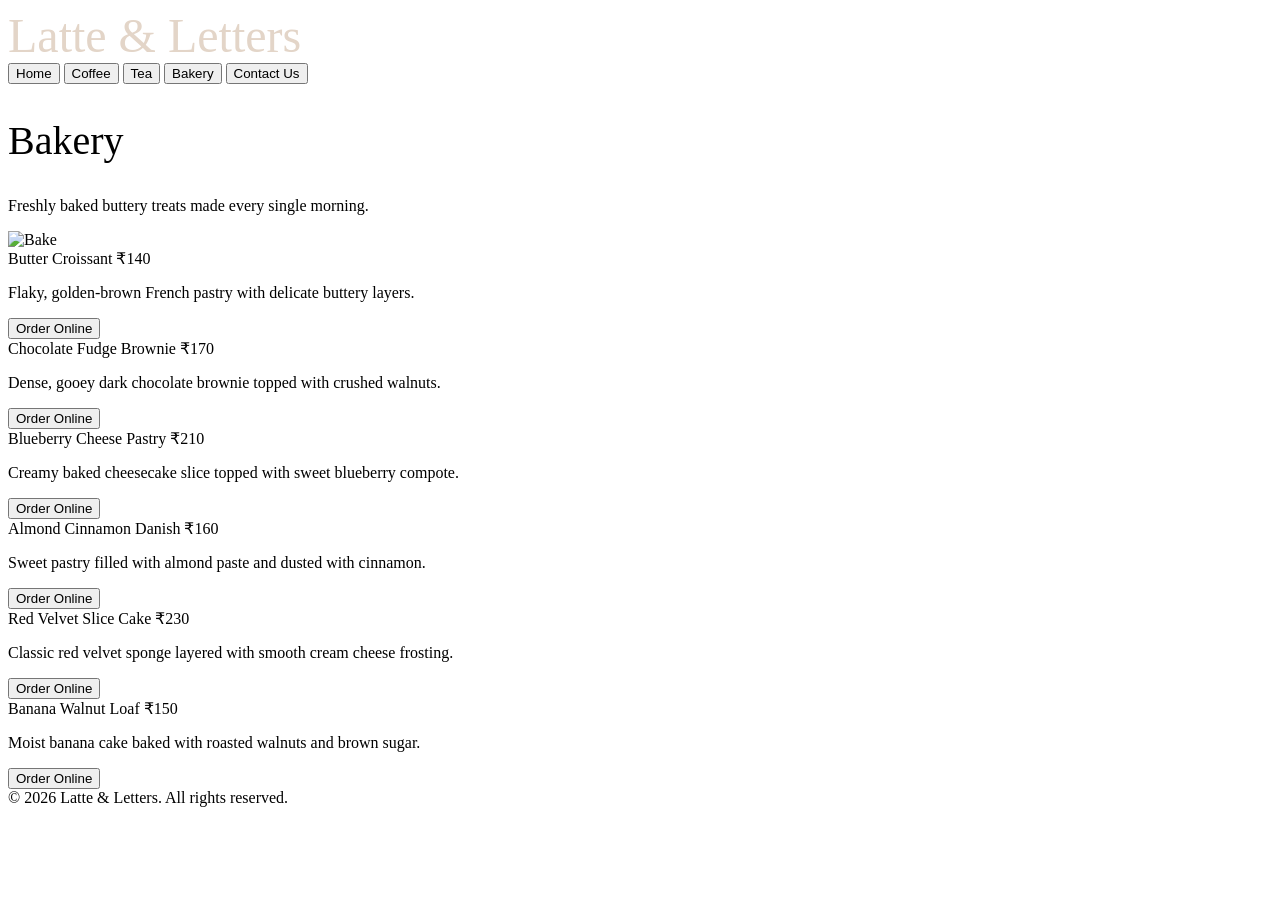
==== bakery.html @ b7c48a0c "Create bakery.html" ====
<!DOCTYPE html>
<html lang="en">
<head>
    <meta charset="UTF-8">
    <meta name="viewport" content="width=device-width, initial-scale=1.0">
    <title>Bakery</title>
    <link rel="stylesheet" href="style.css">
</head>
<body>
    <header>
        <div class="header-container">
            <a class="logo" onclick="showPage('home')"  style="font-family: 'Edwardian Script ITC', cursive; font-size: 3rem; font-weight: 400; color: #e3d5c8;">Latte & Letters</a>
            <nav>
    <button onclick="window.location.href='index.html'" id="nav-home" class="active">Home</button>
    <button onclick="window.location.href='coffee.html'" id="nav-home" class="active">Coffee</button>
    <button onclick="window.location.href='tea.html'" id="nav-home" class="active">Tea</button>
    <button onclick="window.location.href='bakery.html'" id="nav-home" class="active">Bakery</button>
    <button onclick="window.location.href='contact.html'" id="nav-home" class="active">Contact Us</button>
    </nav>
        </div>
    </header>
        <main>
            <h2 style="font-family: 'Lucida Calligraphy', cursive; font-size: 2.5rem; font-weight: 400;">Bakery</h2>
            <p class="section-desc">Freshly baked buttery treats made every single morning.</p>
<div class="home-image">
                    <img src="https://images.unsplash.com/photo-1632988245171-82f53d69d319?w=600&auto=format&fit=crop&q=60&ixlib=rb-4.1.0&ixid=NHwxMjA3fDA%3D" alt="Bake">
                </div> 
            <div class="menu-grid">
                <div class="menu-card">
                    <div>
                        <div class="menu-header">
                            <span class="menu-title">Butter Croissant</span>
                            <span class="menu-price">₹140</span>
                        </div>
                        <p class="menu-desc">Flaky, golden-brown French pastry with delicate buttery layers.</p>
                    </div>
                    <button class="btn btn-secondary" onclick="orderItem('Butter Croissant')">Order Online</button>
                </div>
                <div class="menu-card">
                    <div>
                        <div class="menu-header">
                            <span class="menu-title">Chocolate Fudge Brownie</span>
                            <span class="menu-price">₹170</span>
                        </div>
                        <p class="menu-desc">Dense, gooey dark chocolate brownie topped with crushed walnuts.</p>
                    </div>
                    <button class="btn btn-secondary" onclick="orderItem('Chocolate Fudge Brownie')">Order Online</button>
                </div>
                <div class="menu-card">
                    <div>
                        <div class="menu-header">
                            <span class="menu-title">Blueberry Cheese Pastry</span>
                            <span class="menu-price">₹210</span>
                        </div>
                        <p class="menu-desc">Creamy baked cheesecake slice topped with sweet blueberry compote.</p>
                    </div>
                    <button class="btn btn-secondary" onclick="orderItem('Blueberry Cheese Pastry')">Order Online</button>
                </div>
                <div class="menu-card">
                    <div>
                        <div class="menu-header">
                            <span class="menu-title">Almond Cinnamon Danish</span>
                            <span class="menu-price">₹160</span>
                        </div>
                        <p class="menu-desc">Sweet pastry filled with almond paste and dusted with cinnamon.</p>
                    </div>
                    <button class="btn btn-secondary" onclick="orderItem('Almond Cinnamon Danish')">Order Online</button>
                </div>
                <div class="menu-card">
                    <div>
                        <div class="menu-header">
                            <span class="menu-title">Red Velvet Slice Cake</span>
                            <span class="menu-price">₹230</span>
                        </div>
                        <p class="menu-desc">Classic red velvet sponge layered with smooth cream cheese frosting.</p>
                    </div>
                    <button class="btn btn-secondary" onclick="orderItem('Red Velvet Slice Cake')">Order Online</button>
                </div>
                <div class="menu-card">
                    <div>
                        <div class="menu-header">
                            <span class="menu-title">Banana Walnut Loaf</span>
                            <span class="menu-price">₹150</span>
                        </div>
                        <p class="menu-desc">Moist banana cake baked with roasted walnuts and brown sugar.</p>
                    </div>
                    <button class="btn btn-secondary" onclick="orderItem('Banana Walnut Loaf')">Order Online</button>
                </div>
            </div>
            <div class="copyright">
                &copy; 2026 Latte & Letters. All rights reserved.
            </div>
        </main>
        <script src="script.js"></script>
</body>
</html>
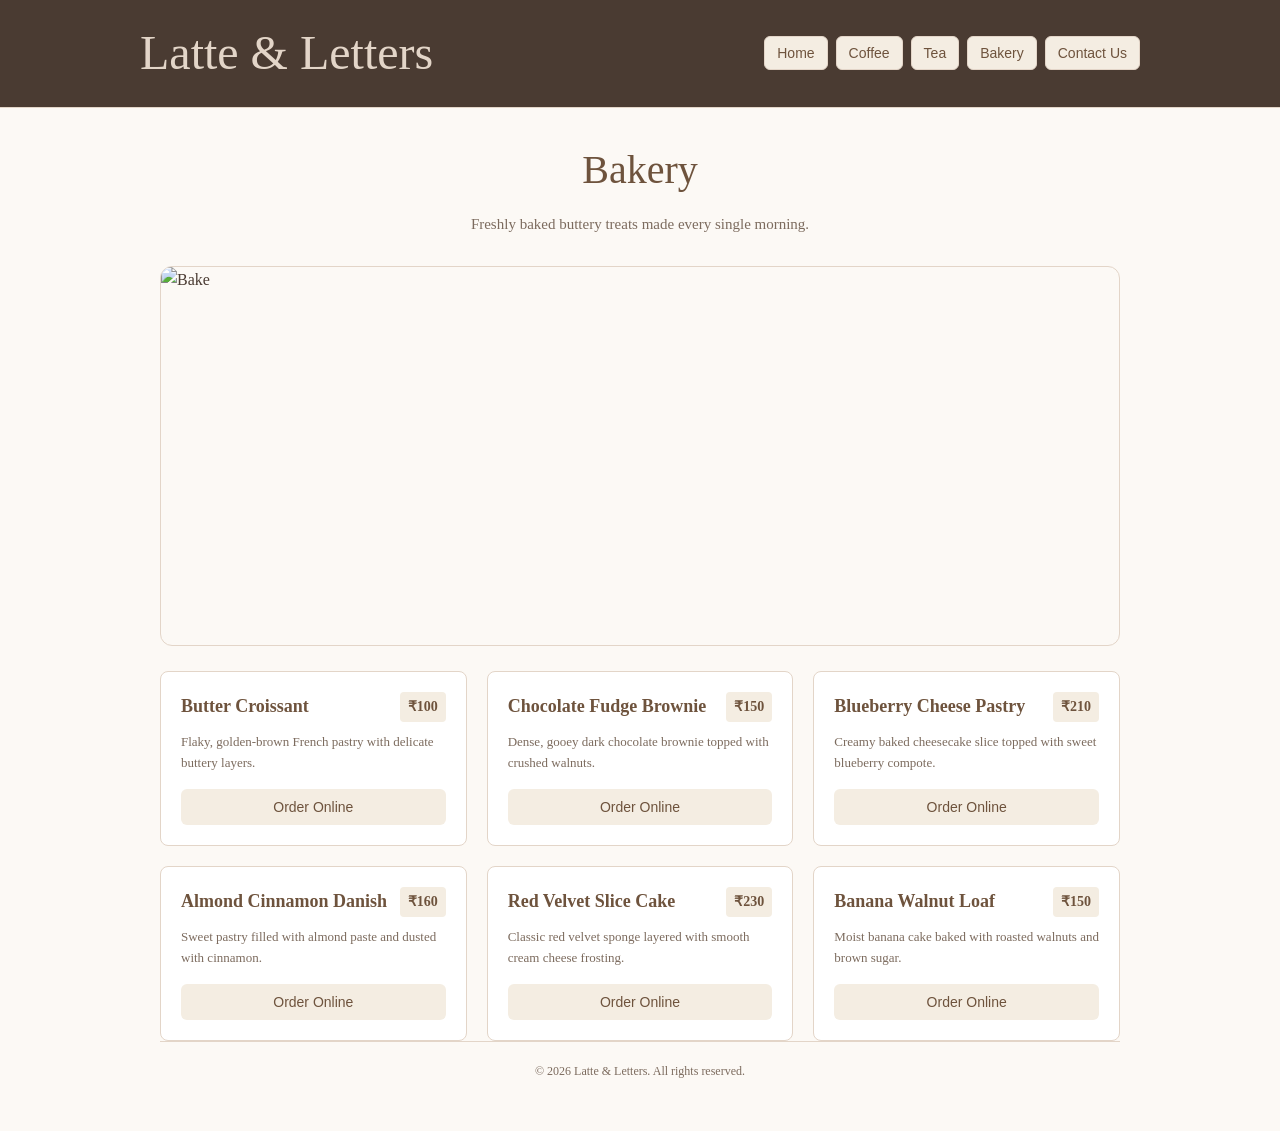
==== commit ed5d3493: "Update bakery.html" ====
--- a/bakery.html
+++ b/bakery.html
@@ -30,7 +30,7 @@
                     <div>
                         <div class="menu-header">
                             <span class="menu-title">Butter Croissant</span>
-                            <span class="menu-price">₹140</span>
+                            <span class="menu-price">₹100</span>
                         </div>
                         <p class="menu-desc">Flaky, golden-brown French pastry with delicate buttery layers.</p>
                     </div>
@@ -40,7 +40,7 @@
                     <div>
                         <div class="menu-header">
                             <span class="menu-title">Chocolate Fudge Brownie</span>
-                            <span class="menu-price">₹170</span>
+                            <span class="menu-price">₹150</span>
                         </div>
                         <p class="menu-desc">Dense, gooey dark chocolate brownie topped with crushed walnuts.</p>
                     </div>
--- a/style.css
+++ b/style.css
@@ -0,0 +1,281 @@
+* {
+            margin: 0;
+            padding: 0;
+            box-sizing: border-box;
+        }
+        :root {
+            --bg-color: #fcf9f5;
+            --card-bg: #ffffff;
+            --text-main: #4a3b32;
+            --text-muted: #7c6b5e;
+            --primary: #8c6d53;
+            --primary-dark: #6e533d;
+            --border-color: #e3d5c8;
+            --accent-bg: #f4ede2;
+        }
+        body {
+            font-family: 'Brush Script', cursive ;
+            background-color: var(--bg-color);
+            color: var(--text-main);
+            line-height: 1.6;
+            display: flex;
+            flex-direction: column;
+            min-height: 100vh;
+        }
+        body.h2{
+            font-family: 'Lucida Calligraphy', cursive;
+            font-size: 3rem;
+        }
+        header {
+            background-color: #4a3b32;
+            border-bottom: 1px solid var(--border-color);
+            padding: 15px 20px;
+            position: sticky;
+            top: 0;
+            z-index: 100;
+            font-family: 'Dancing Script', cursive;
+            font-size: 1.5rem;
+        }
+        .header-container {
+            max-width: 1000px;
+            margin: 0 auto;
+            display: flex;
+            flex-direction: column;
+            align-items: center;
+            gap: 15px;
+        }
+        .logo {
+            font-size: 24px;
+            font-weight: bold;
+            color: var(--primary-dark);
+            cursor: pointer;
+            text-decoration: none;
+        }
+        nav {
+            display: flex;
+            flex-wrap: wrap;
+            justify-content: center;
+            gap: 8px;
+        }
+        nav button {
+            background: none;
+            border: 1px solid transparent;
+            padding: 8px 12px;
+            font-size: 14px;
+            color: var(--text-muted);
+            cursor: pointer;
+            border-radius: 6px;
+            transition: 0.2s;
+        }
+        nav button:hover, nav button.active {
+            background-color: var(--accent-bg);
+            color: var(--primary-dark);
+            border-color: var(--border-color);
+        }
+        main {
+            max-width: 1000px;
+            width: 100%;
+            margin: 0 auto;
+            padding: 30px 20px;
+            flex-grow: 1;
+        }
+        .page-section {
+            display: none;
+        }
+        .page-section.active {
+            display: block;
+        }
+        h2 {
+            font-size: 28px;
+            color: var(--primary-dark);
+            margin-bottom: 10px;
+            text-align: center;
+        }
+        .section-desc {
+            text-align: center;
+            color: var(--text-muted);
+            margin-bottom: 30px;
+            font-size: 15px;
+        }
+        .home-grid {
+            display: flex;
+            flex-direction: column;
+            gap: 30px;
+            align-items: center;
+        }
+        .home-text h3 {
+            font-size: 24px;
+            margin-bottom: 15px;
+            color: var(--primary-dark);
+        }
+        .home-text p {
+            margin-bottom: 15px;
+            color: var(--text-muted);
+        }
+        .home-image {
+            width: 100%;
+            max-width: 100%;
+            margin-bottom: 25px;
+        }
+        .home-image img {
+            width: 100%;
+            height: 380px;
+            object-fit: cover;
+            object-position: cover;
+            border-radius: 12px;
+            border: 1px solid var(--border-color);
+            display: block;
+        }
+        .features-box {
+            display: grid;
+            grid-template-columns: repeat(auto-fit, minmax(250px, 1fr));
+            gap: 20px;
+            margin-top: 30px;
+        }
+        .feature-card {
+            background-color: var(--card-bg);
+            padding: 20px;
+            border-radius: 8px;
+            border: 1px solid var(--border-color);
+            text-align: center;
+        }
+        .feature-card h4 {
+            margin: 10px 0 5px 0;
+            color: var(--primary-dark);
+        }
+        .feature-card p {
+            font-size: 13px;
+            color: var(--text-muted);
+        }
+        .menu-grid {
+            display: grid;
+            grid-template-columns: repeat(auto-fit, minmax(280px, 1fr));
+            gap: 20px;
+        }
+        .menu-card {
+            background-color: var(--card-bg);
+            border: 1px solid var(--border-color);
+            border-radius: 8px;
+            padding: 20px;
+            display: flex;
+            flex-direction: column;
+            justify-content: space-between;
+        }
+        .menu-header {
+            display: flex;
+            justify-content: space-between;
+            align-items: flex-start;
+            margin-bottom: 10px;
+        }
+        .menu-title {
+            font-size: 18px;
+            font-weight: bold;
+            color: var(--primary-dark);
+        }
+        .menu-price {
+            background-color: var(--accent-bg);
+            color: var(--primary-dark);
+            padding: 4px 8px;
+            border-radius: 4px;
+            font-weight: bold;
+            font-size: 14px;
+        }
+        .menu-desc {
+            font-size: 13px;
+            color: var(--text-muted);
+            margin-bottom: 15px;
+        }
+        .btn {
+            background-color: var(--primary);
+            color: white;
+            border: none;
+            padding: 10px 15px;
+            border-radius: 6px;
+            cursor: pointer;
+            font-size: 14px;
+            text-align: center;
+            transition: 0.2s;
+        }
+        .btn:hover {
+            background-color: var(--primary-dark);
+        }
+        .btn-secondary {
+            background-color: var(--accent-bg);
+            color: var(--primary-dark);
+        }
+        .btn-secondary:hover {
+            background-color: var(--border-color);
+        }
+        .contact-grid {
+            display: grid;
+            grid-template-columns: 1fr;
+            gap: 30px;
+        }
+        .contact-info, .order-form-box {
+            background-color: var(--card-bg);
+            border: 1px solid var(--border-color);
+            border-radius: 8px;
+            padding: 25px;
+        }
+        .contact-info h3, .order-form-box h3 {
+            font-size: 20px;
+            color: var(--primary-dark);
+            margin-bottom: 15px;
+        }
+        .info-row {
+            margin-bottom: 12px;
+            font-size: 14px;
+            color: var(--text-muted);
+        }
+        .info-row strong {
+            color: var(--text-main);
+        }
+        .form-group {
+            margin-bottom: 15px;
+        }
+        .form-group label {
+            display: block;
+            font-size: 13px;
+            font-weight: bold;
+            margin-bottom: 5px;
+            color: var(--text-main);
+        }
+        .form-group input, .form-group textarea {
+            width: 100%;
+            padding: 10px;
+            border: 1px solid var(--border-color);
+            border-radius: 6px;
+            font-size: 14px;
+            background-color: var(--bg-color);
+        }
+        .success-message {
+            background-color: #e8f5e9;
+            color: #2e7d32;
+            border: 1px solid #c8e6c9;
+            padding: 15px;
+            border-radius: 6px;
+            text-align: center;
+            margin-top: 15px;
+            display: none;
+        }
+        .copyright {
+            text-align: center;
+            padding: 20px;
+            border-top: 1px solid var(--border-color);
+            font-size: 12px;
+            color: var(--text-muted);
+            background-color: var(--bg-color);
+            margin-top: auto;
+        }
+        @media (min-width: 768px) {
+            .header-container {
+                flex-direction: row;
+                justify-content: space-between;
+            }
+            .home-grid {
+                flex-direction: row;
+            }
+            .contact-grid {
+                grid-template-columns: 1fr 1fr;
+            }
+        }
